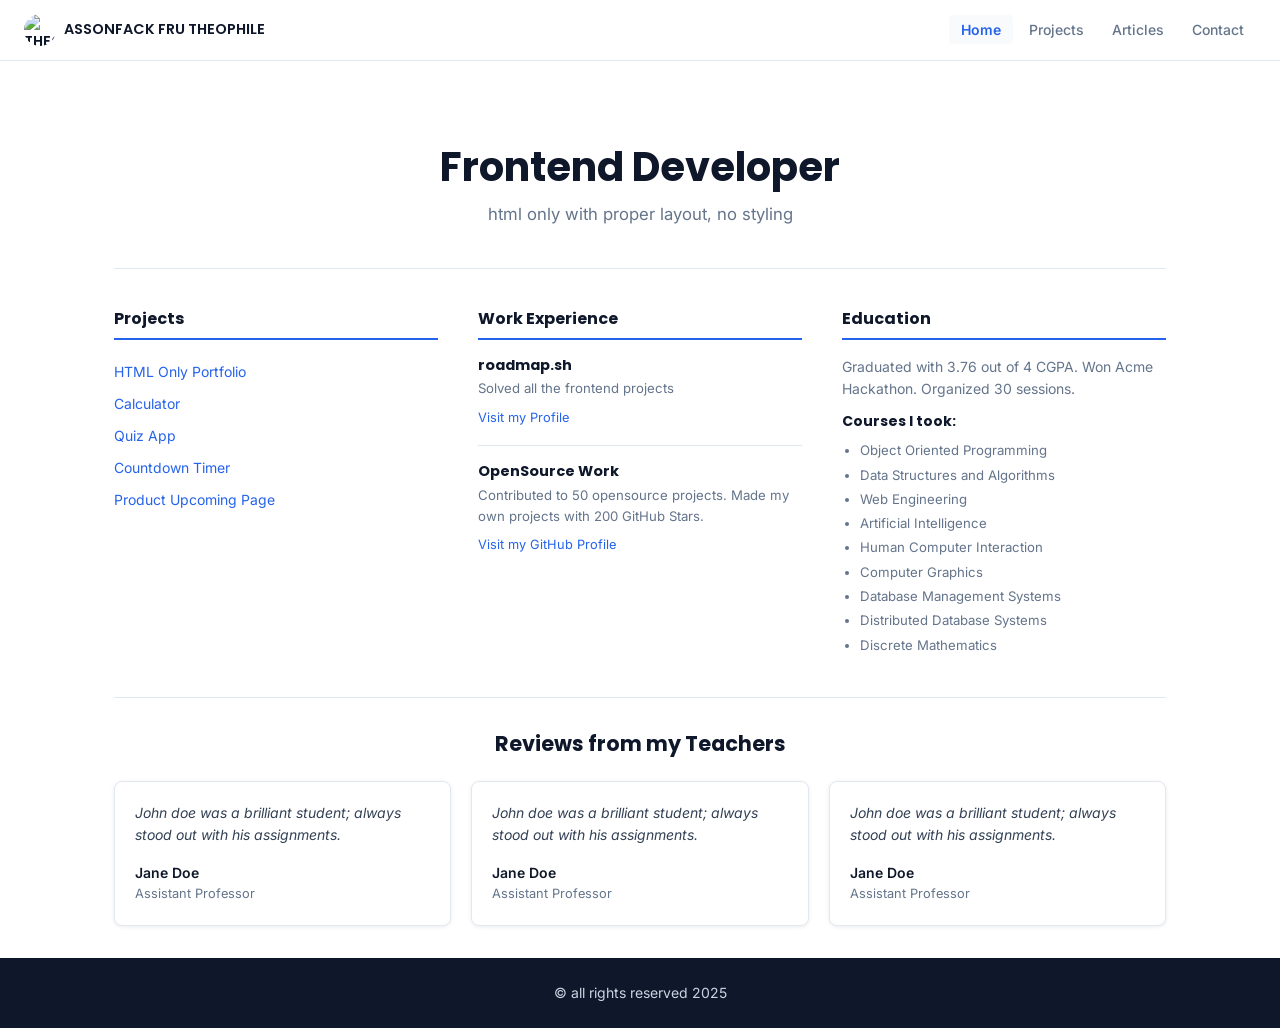
==== index.html @ 4801c9fa "style added to website pages" ====
<!DOCTYPE html>
<html lang="en">
  <head>
    <meta charset="UTF-8" />
    <meta name="viewport" content="width=device-width, initial-scale=1.0" />
    <meta name="description" content="Frontend Developer portfolio — projects, articles, and contact information." />
    <meta name="keywords" content="frontend developer, HTML, CSS, JavaScript, portfolio" />
    <meta name="author" content="ASSONFACK FRU THEOPHILE" />
    <title>ASSONFACK FRU THEOPHILE | Frontend Developer</title>
    <link rel="stylesheet" href="style.css" />
  </head>
  <body>

    <header>
      <div>
        <a href="index.html">
          <img src="assets/logo.png" alt="THEOPHILE" width="32" height="32" />
          <span>ASSONFACK FRU THEOPHILE</span>
        </a>
      </div>

      <nav aria-label="Primary navigation">
        <ul>
          <li><a href="index.html" aria-current="page">Home</a></li>
          <li><a href="projects.html">Projects</a></li>
          <li><a href="articles.html">Articles</a></li>
          <li><a href="contact.html">Contact</a></li>
        </ul>
      </nav>
    </header>

    <main>

      <section aria-labelledby="hero-heading" class="hero">
        <h1 id="hero-heading">Frontend Developer</h1>
        <p>html only with proper layout, no styling</p>
      </section>

      <section aria-label="Portfolio overview" class="overview-grid">
        <aside aria-label="Projects list">
          <h2>Projects</h2>
          <ul>
            <li><a href="projects.html#html-portfolio">HTML Only Portfolio</a></li>
            <li><a href="projects.html#calculator">Calculator</a></li>
            <li><a href="projects.html#quiz-app">Quiz App</a></li>
            <li><a href="projects.html#countdown-timer">Countdown Timer</a></li>
            <li><a href="projects.html#product-page">Product Upcoming Page</a></li>
          </ul>
        </aside>

        <section aria-labelledby="work-heading">
          <h2 id="work-heading">Work Experience</h2>

          <article>
            <h3>roadmap.sh</h3>
            <p>Solved all the frontend projects</p>
            <a href="https://roadmap.sh/projects/basic-html-website">Visit my Profile</a>
          </article>

          <article>
            <h3>OpenSource Work</h3>
            <p>Contributed to 50 opensource projects. Made my own projects with 200 GitHub Stars.</p>
            <a href="https://github.com/giftsnow08">Visit my GitHub Profile</a>
          </article>
        </section>

        <section aria-labelledby="education-heading">
          <h2 id="education-heading">Education</h2>
          <p>Graduated with 3.76 out of 4 CGPA. Won Acme Hackathon. Organized 30 sessions.</p>

          <h3>Courses I took:</h3>
          <ul>
            <li>Object Oriented Programming</li>
            <li>Data Structures and Algorithms</li>
            <li>Web Engineering</li>
            <li>Artificial Intelligence</li>
            <li>Human Computer Interaction</li>
            <li>Computer Graphics</li>
            <li>Database Management Systems</li>
            <li>Distributed Database Systems</li>
            <li>Discrete Mathematics</li>
          </ul>
        </section>
      </section>

      <section aria-labelledby="reviews-heading" class="reviews-section">
        <h2 id="reviews-heading">Reviews from my Teachers</h2>

        <div class="reviews-grid">
          <article class="review-card">
            <blockquote>
              <p>John doe was a brilliant student; always stood out with his assignments.</p>
            </blockquote>
            <footer>
              <cite>Jane Doe</cite>
              <p>Assistant Professor</p>
            </footer>
          </article>

          <article class="review-card">
            <blockquote>
              <p>John doe was a brilliant student; always stood out with his assignments.</p>
            </blockquote>
            <footer>
              <cite>Jane Doe</cite>
              <p>Assistant Professor</p>
            </footer>
          </article>

          <article class="review-card">
            <blockquote>
              <p>John doe was a brilliant student; always stood out with his assignments.</p>
            </blockquote>
            <footer>
              <cite>Jane Doe</cite>
              <p>Assistant Professor</p>
            </footer>
          </article>
        </div>
      </section>

    </main>

    <footer>
      <p>&copy; all rights reserved 2025</p>
    </footer>

  </body>
</html>
---- style.css ----
@import url('https://fonts.googleapis.com/css2?family=Inter:wght@300;400;500;600;700&family=Poppins:wght@600;700&display=swap');

/* =====================
   CSS Variables
   ===================== */
:root {
  --color-bg: #ffffff;
  --color-bg-alt: #f8fafc;
  --color-surface: #ffffff;
  --color-border: #e2e8f0;
  --color-text: #334155;
  --color-text-muted: #64748b;
  --color-primary: #2563eb;
  --color-primary-hover: #1d4ed8;
  --color-heading: #0f172a;
  --color-card-bg: #ffffff;
  --color-footer-bg: #0f172a;
  --color-footer-text: #cbd5e1;

  --font-body: 'Inter', system-ui, sans-serif;
  --font-heading: 'Poppins', system-ui, sans-serif;

  --max-width: 1100px;
  --radius: 8px;
  --radius-sm: 4px;
  --shadow: 0 1px 4px rgba(0, 0, 0, 0.08);
  --shadow-md: 0 4px 16px rgba(0, 0, 0, 0.12);
}

/* =====================
   Dark Mode
   ===================== */
@media (prefers-color-scheme: dark) {
  :root {
    --color-bg: #0f172a;
    --color-bg-alt: #1e293b;
    --color-surface: #1e293b;
    --color-border: #334155;
    --color-text: #cbd5e1;
    --color-text-muted: #94a3b8;
    --color-primary: #60a5fa;
    --color-primary-hover: #93c5fd;
    --color-heading: #f1f5f9;
    --color-card-bg: #1e293b;
    --color-footer-bg: #020617;
    --color-footer-text: #64748b;
  }
}

/* =====================
   Reset & Base
   ===================== */
*, *::before, *::after {
  box-sizing: border-box;
  margin: 0;
  padding: 0;
}

html {
  scroll-behavior: smooth;
}

body {
  font-family: var(--font-body);
  font-size: 1rem;
  line-height: 1.6;
  color: var(--color-text);
  background-color: var(--color-bg);
  min-height: 100vh;
  display: flex;
  flex-direction: column;
}

img {
  max-width: 100%;
  display: block;
}

ul {
  list-style: none;
}

a {
  color: var(--color-primary);
  text-decoration: none;
}

a:hover {
  color: var(--color-primary-hover);
  text-decoration: underline;
}

h1, h2, h3, h4 {
  font-family: var(--font-heading);
  color: var(--color-heading);
  line-height: 1.3;
}

/* =====================
   Header & Navigation
   ===================== */
body > header {
  position: sticky;
  top: 0;
  z-index: 100;
  background-color: var(--color-bg);
  border-bottom: 1px solid var(--color-border);
  padding: 0.875rem 1.5rem;
  display: flex;
  align-items: center;
  justify-content: space-between;
}

body > header > div > a {
  display: flex;
  align-items: center;
  gap: 0.5rem;
  color: var(--color-heading);
  font-family: var(--font-heading);
  font-weight: 600;
  font-size: 0.9rem;
  text-decoration: none;
}

body > header > div > a:hover {
  color: var(--color-primary);
  text-decoration: none;
}

body > header > div > a img {
  width: 32px;
  height: 32px;
  border-radius: 50%;
  object-fit: cover;
}

nav ul {
  display: flex;
  align-items: center;
  gap: 0.25rem;
}

nav a {
  color: var(--color-text-muted);
  font-size: 0.875rem;
  font-weight: 500;
  padding: 0.375rem 0.75rem;
  border-radius: var(--radius-sm);
  transition: color 0.15s, background-color 0.15s;
  text-decoration: none;
}

nav a:hover {
  color: var(--color-primary);
  background-color: var(--color-bg-alt);
  text-decoration: none;
}

nav a[aria-current="page"] {
  color: var(--color-primary);
  font-weight: 600;
  background-color: var(--color-bg-alt);
}

/* =====================
   Main & Footer
   ===================== */
main {
  flex: 1;
  width: 100%;
  max-width: var(--max-width);
  margin: 0 auto;
  padding: 2rem 1.5rem;
}

body > footer {
  background-color: var(--color-footer-bg);
  color: var(--color-footer-text);
  text-align: center;
  padding: 1.5rem;
  font-size: 0.875rem;
  margin-top: auto;
}

body > footer p {
  margin: 0;
}

/* =====================
   HOME — Hero
   ===================== */
.hero {
  text-align: center;
  padding: 3rem 0 2.5rem;
  border-bottom: 1px solid var(--color-border);
  margin-bottom: 2.5rem;
}

.hero h1 {
  font-size: 2.5rem;
  margin-bottom: 0.5rem;
}

.hero p {
  color: var(--color-text-muted);
  font-size: 1.05rem;
}

/* =====================
   HOME — Overview Grid (3 columns)
   ===================== */
.overview-grid {
  display: grid;
  grid-template-columns: 1fr;
  gap: 2rem;
  margin-bottom: 2.5rem;
}

@media (min-width: 700px) {
  .overview-grid {
    grid-template-columns: repeat(3, 1fr);
    gap: 1.5rem 2.5rem;
  }
}

.overview-grid > * > h2 {
  font-size: 1rem;
  font-weight: 700;
  padding-bottom: 0.5rem;
  border-bottom: 2px solid var(--color-primary);
  margin-bottom: 1rem;
}

/* Projects aside */
.overview-grid > aside ul li {
  padding: 0.2rem 0;
}

.overview-grid > aside ul li a {
  font-size: 0.875rem;
}

/* Work experience articles */
.overview-grid > section:first-of-type article {
  padding-bottom: 1rem;
  margin-bottom: 1rem;
  border-bottom: 1px solid var(--color-border);
}

.overview-grid > section:first-of-type article:last-child {
  border-bottom: none;
  margin-bottom: 0;
  padding-bottom: 0;
}

.overview-grid > section:first-of-type article h3 {
  font-size: 0.9rem;
  margin-bottom: 0.25rem;
}

.overview-grid > section:first-of-type article p {
  font-size: 0.825rem;
  color: var(--color-text-muted);
  margin-bottom: 0.25rem;
}

.overview-grid > section:first-of-type article a {
  font-size: 0.8rem;
}

/* Education column */
.overview-grid > section:last-of-type > p {
  font-size: 0.875rem;
  color: var(--color-text-muted);
  margin-bottom: 0.75rem;
}

.overview-grid > section:last-of-type h3 {
  font-size: 0.875rem;
  margin-bottom: 0.5rem;
  margin-top: 0.75rem;
}

.overview-grid > section:last-of-type ul {
  list-style: disc;
  padding-left: 1.1rem;
}

.overview-grid > section:last-of-type ul li {
  font-size: 0.825rem;
  color: var(--color-text-muted);
  padding: 0.1rem 0;
}

/* =====================
   HOME — Reviews
   ===================== */
.reviews-section {
  padding-top: 2rem;
  border-top: 1px solid var(--color-border);
}

.reviews-section > h2 {
  font-size: 1.3rem;
  text-align: center;
  margin-bottom: 1.5rem;
}

.reviews-grid {
  display: grid;
  grid-template-columns: 1fr;
  gap: 1.25rem;
}

@media (min-width: 700px) {
  .reviews-grid {
    grid-template-columns: repeat(3, 1fr);
  }
}

.review-card {
  background-color: var(--color-card-bg);
  border: 1px solid var(--color-border);
  border-radius: var(--radius);
  padding: 1.25rem;
  box-shadow: var(--shadow);
}

.review-card blockquote p {
  font-size: 0.875rem;
  font-style: italic;
  color: var(--color-text);
  margin-bottom: 1rem;
  line-height: 1.55;
}

.review-card > footer {
  background-color: transparent;
  color: inherit;
  padding: 0;
  text-align: left;
  border: none;
}

.review-card > footer cite {
  display: block;
  font-weight: 600;
  font-size: 0.875rem;
  font-style: normal;
  color: var(--color-heading);
}

.review-card > footer p {
  font-size: 0.8rem;
  color: var(--color-text-muted);
  margin: 0;
}

/* =====================
   PROJECTS PAGE
   ===================== */
.projects-section > h1 {
  margin-bottom: 0.5rem;
}

.projects-section > p {
  color: var(--color-text-muted);
  margin-bottom: 2rem;
}

.project-card {
  background-color: var(--color-card-bg);
  border: 1px solid var(--color-border);
  border-radius: var(--radius);
  padding: 1.5rem;
  margin-bottom: 1.25rem;
  box-shadow: var(--shadow);
  transition: box-shadow 0.2s, transform 0.15s;
}

.project-card:hover {
  box-shadow: var(--shadow-md);
  transform: translateY(-2px);
}

.project-card h2 {
  font-size: 1.1rem;
  margin-bottom: 0.5rem;
}

.project-card > p {
  font-size: 0.875rem;
  color: var(--color-text-muted);
  margin-bottom: 0.75rem;
}

.project-card ul {
  list-style: disc;
  padding-left: 1.25rem;
  margin-bottom: 1rem;
}

.project-card ul li {
  font-size: 0.875rem;
  color: var(--color-text-muted);
  margin-bottom: 0.2rem;
}

.project-card > a {
  display: inline-block;
  font-size: 0.85rem;
  font-weight: 500;
  color: var(--color-primary);
  border: 1.5px solid var(--color-primary);
  padding: 0.3rem 1rem;
  border-radius: var(--radius-sm);
  transition: background-color 0.15s, color 0.15s;
  text-decoration: none;
}

.project-card > a:hover {
  background-color: var(--color-primary);
  color: #ffffff;
  text-decoration: none;
}

/* =====================
   ARTICLES PAGE
   ===================== */
.articles-section > h1 {
  margin-bottom: 0.5rem;
}

.articles-section > p {
  color: var(--color-text-muted);
  margin-bottom: 1.5rem;
}

.article-card {
  padding: 1.5rem 0;
  border-bottom: 1px solid var(--color-border);
}

.article-card:first-of-type {
  border-top: 1px solid var(--color-border);
}

.article-card > header {
  display: flex;
  justify-content: space-between;
  align-items: flex-start;
  gap: 1rem;
  margin-bottom: 0.5rem;
  background: transparent;
  border: none;
  padding: 0;
  position: static;
}

.article-card > header h2 {
  font-size: 1.05rem;
}

.article-card > header h2 a {
  color: var(--color-heading);
  font-weight: 600;
}

.article-card > header h2 a:hover {
  color: var(--color-primary);
  text-decoration: none;
}

.article-card time {
  font-size: 0.8rem;
  color: var(--color-text-muted);
  white-space: nowrap;
  flex-shrink: 0;
  padding-top: 0.2rem;
}

.article-card > p {
  font-size: 0.875rem;
  color: var(--color-text-muted);
  margin-bottom: 0.75rem;
}

.article-card > a {
  font-size: 0.85rem;
  font-weight: 500;
}

/* =====================
   CONTACT PAGE
   ===================== */
.contact-section > h1 {
  margin-bottom: 0.5rem;
}

.contact-section > p {
  color: var(--color-text-muted);
  margin-bottom: 2rem;
}

.contact-layout {
  display: grid;
  grid-template-columns: 1fr;
  gap: 2.5rem;
}

@media (min-width: 700px) {
  .contact-layout {
    grid-template-columns: 3fr 2fr;
  }
}

.contact-form-section h2,
.contact-info-section h2 {
  font-size: 1.15rem;
  margin-bottom: 1.25rem;
}

.form-group {
  display: flex;
  flex-direction: column;
  gap: 0.35rem;
  margin-bottom: 1rem;
}

label {
  font-size: 0.875rem;
  font-weight: 500;
  color: var(--color-text);
}

input[type="text"],
input[type="email"],
textarea {
  width: 100%;
  padding: 0.5rem 0.75rem;
  background-color: var(--color-surface);
  border: 1px solid var(--color-border);
  border-radius: var(--radius-sm);
  color: var(--color-text);
  font-family: var(--font-body);
  font-size: 0.9rem;
  transition: border-color 0.15s, box-shadow 0.15s;
}

input::placeholder,
textarea::placeholder {
  color: var(--color-text-muted);
}

input[type="text"]:focus,
input[type="email"]:focus,
textarea:focus {
  outline: none;
  border-color: var(--color-primary);
  box-shadow: 0 0 0 3px rgba(37, 99, 235, 0.12);
}

textarea {
  resize: vertical;
  min-height: 130px;
}

button[type="submit"] {
  width: 100%;
  padding: 0.625rem 1.5rem;
  background-color: var(--color-primary);
  color: #ffffff;
  border: none;
  border-radius: var(--radius-sm);
  font-family: var(--font-body);
  font-size: 0.95rem;
  font-weight: 600;
  cursor: pointer;
  transition: background-color 0.15s;
}

button[type="submit"]:hover {
  background-color: var(--color-primary-hover);
}

.contact-info-section address {
  font-style: normal;
}

.contact-info-section ul {
  display: flex;
  flex-direction: column;
  gap: 1rem;
}

.contact-info-section li {
  display: flex;
  flex-direction: column;
  gap: 0.15rem;
}

.contact-info-section strong {
  font-size: 0.75rem;
  text-transform: uppercase;
  letter-spacing: 0.06em;
  color: var(--color-text-muted);
}

.contact-info-section a {
  font-size: 0.875rem;
  word-break: break-all;
}

/* =====================
   Small screen tweaks
   ===================== */
@media (max-width: 699px) {
  .hero h1 {
    font-size: 1.75rem;
  }

  .hero {
    padding: 2rem 0 1.5rem;
  }
}

@media (max-width: 480px) {
  body > header {
    padding: 0.75rem 1rem;
  }

  body > header > div > a span {
    font-size: 0.8rem;
  }

  nav a {
    padding: 0.3rem 0.5rem;
    font-size: 0.8rem;
  }

  main {
    padding: 1.25rem 1rem;
  }
}
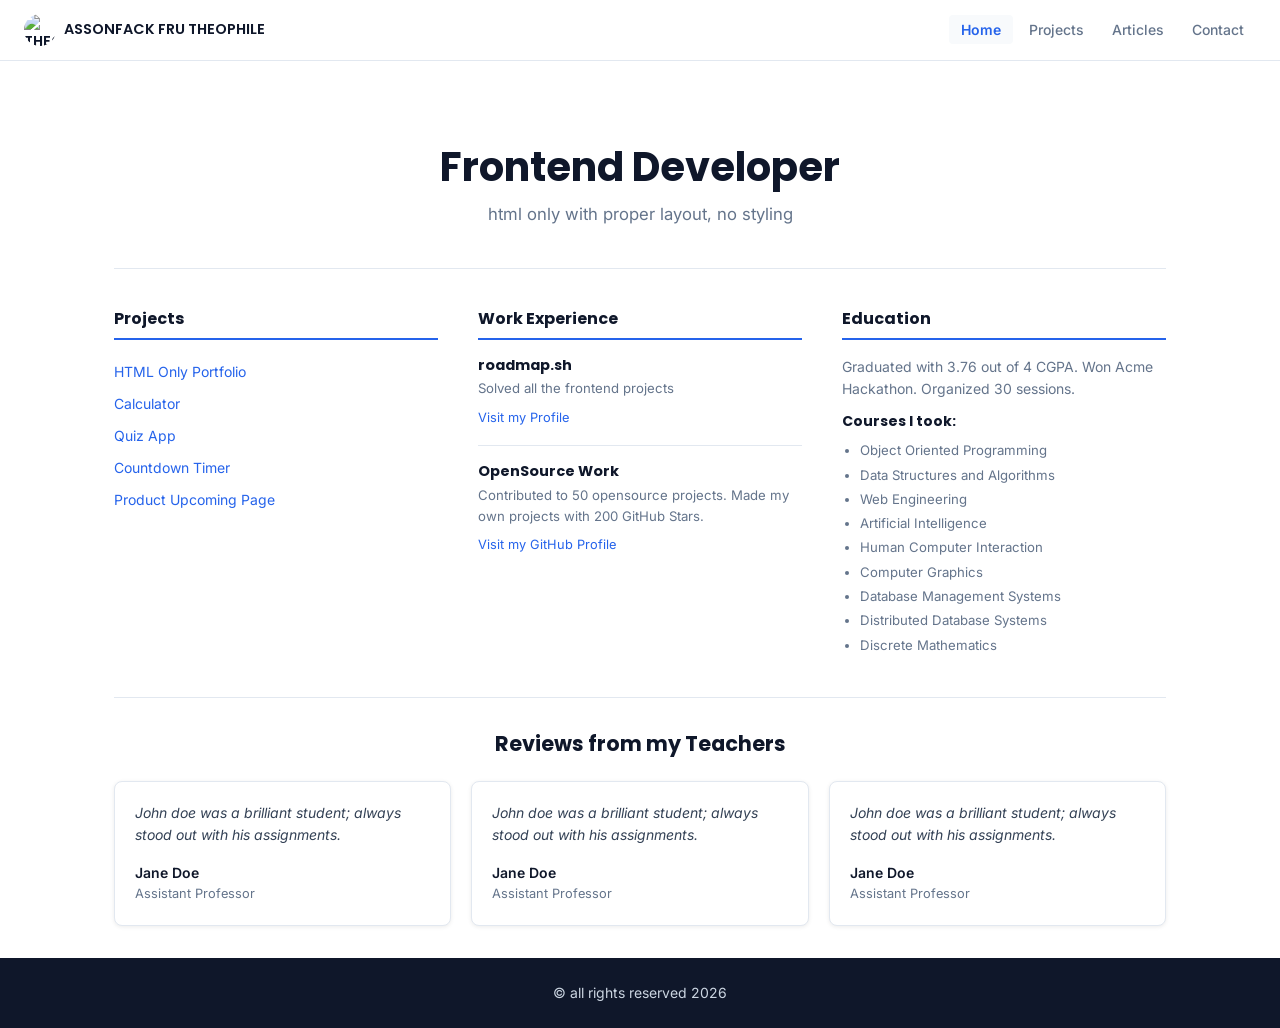
==== commit 99bce5ad: "Copyright date updated" ====
--- a/index.html
+++ b/index.html
@@ -122,7 +122,7 @@
     </main>
 
     <footer>
-      <p>&copy; all rights reserved 2025</p>
+      <p>&copy; all rights reserved 2026</p>
     </footer>
 
   </body>
